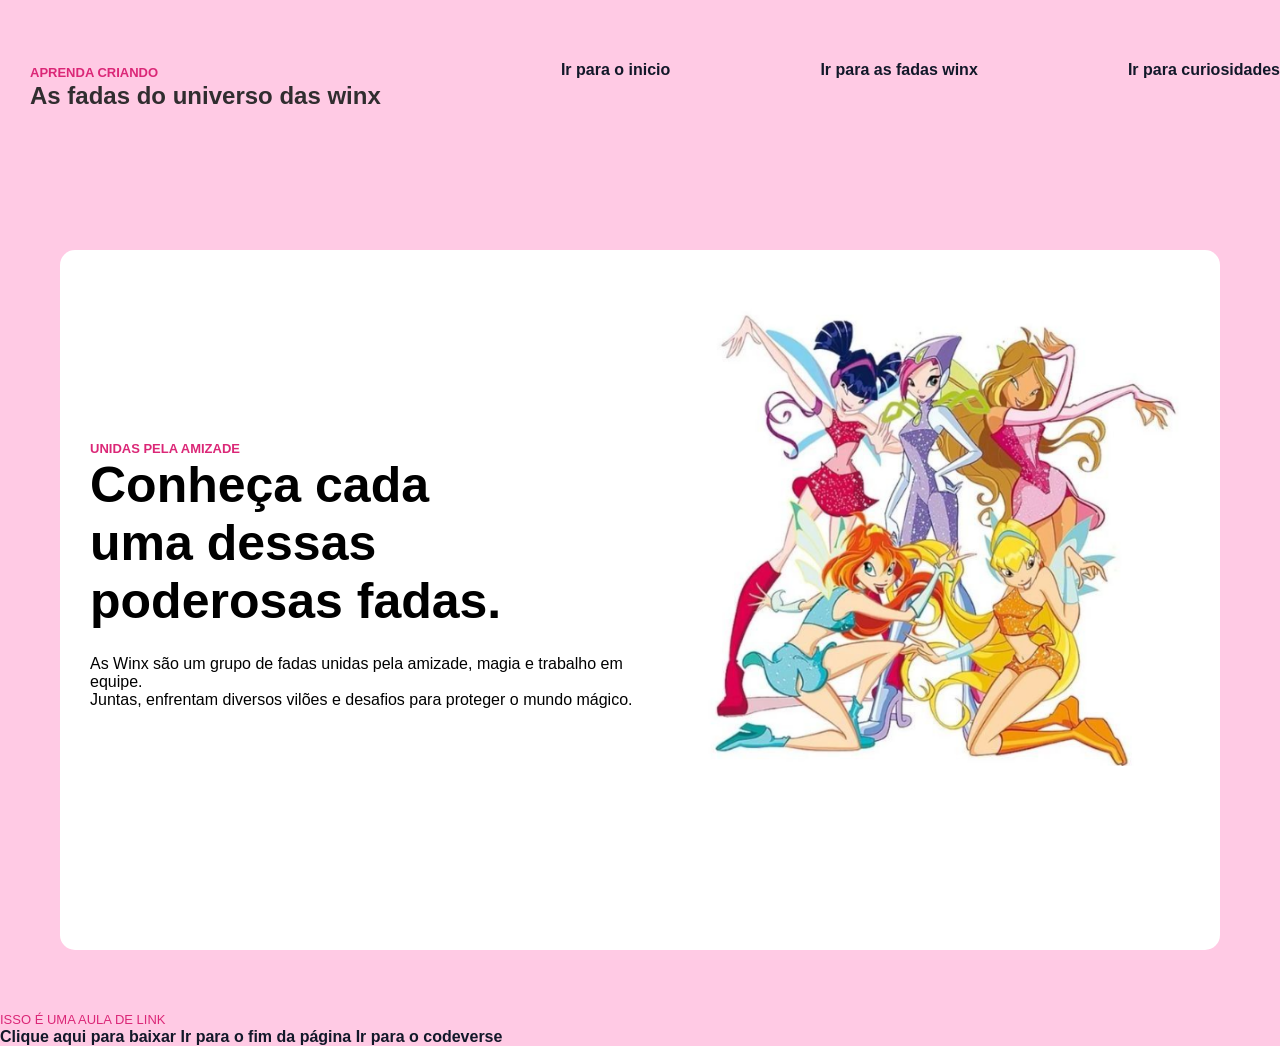
==== index.html @ 01e0fd9b "winx pt2" ====
<!DOCTYPE html>
<html lang="pt-BR">
    <head>
        <meta charset="UTF-8" />
        <title> Clube das winx</title>
        <link rel="stylesheet" href="css/style.css" />
    </head>
    <body>
        <header>
             <section>
                <article>
                    <h1><small>Aprenda criando</small></h1>
                    <h2>As fadas do universo das winx</h2>
                </article>
            </section>

            <a href="pages/inicio.html">Ir para o inicio</a>
            <a href="pages/fadas.html">Ir para as fadas winx</a>
            <a href="pages/curiosidades.html">Ir para curiosidades</a>

        </header>
        <main>
            <section>
                <article>
                     <section id="introducao">
                <article>
                    <h1><small>unidas pela amizade</small></h1>
                    <h3>Conheça cada<br>uma dessas<br>poderosas fadas.</h3>
                  <p>As Winx são um grupo de fadas unidas pela amizade, magia e trabalho em equipe.<br> Juntas, enfrentam diversos vilões e desafios para proteger o mundo mágico.</p>
                </article>

                <img src="assets/img/clube-das-winx.png" alt="imagem de todas as fadas"/>
            </section>
        </main>
        <footer id="footer">
            <small>Isso é uma aula de link</small>
        </footer>
    </body>
</html>
            <a href="assets/files/teste.txt" download>Clique aqui para baixar</a>
            <a href="#footer">Ir para o fim da página</a>
            <a href="https://codeverse.dev.br" target="_blank" rel="noreferrer">Ir para o codeverse</a>
---- css/style.css ----
* {
    padding: 0;
    margin: 0;
    box-sizing: border-box;
}

body {
    font-family:'Franklin Gothic Medium', 'Arial Narrow', Arial, sans-serif;
    background-color: rgb(255, 202, 228);
    color: #000000;
}

header {
    color: rgb(48, 45, 47);
    margin-bottom: 10px;
    display: flex;
    justify-content: space-between;
    align-items: center;
    padding-bottom: 0px;
}

header p {
    color: rgb(250, 147, 205);
    display: flex;
}

a {
   color: #121829;
    text-decoration: none;
    font-weight: bold;
    transition: 0.3s;
}


#menu {
    display: flex;
    flex-direction: row;
    justify-content: flex-end;
    align-items: center;
    flex-wrap: nowrap;
    gap: 16px;
}
  #menu p {
    color: #000000;

}




main {
    padding: 30px;
}

section {
    display: flex;
    flex-direction: row;
    gap: 30px;
    padding: 30px;
    align-items: center;
    justify-content: space-between;
    margin-top: 30px;
    border-radius: 15px;

}

 h3 {
        font-size: 50px;
        margin-bottom: 25px;

 }

 section img {
    width: 500px;
    height: 550px;
    border-radius: 12px;
    object-fit: cover;
}

.titulo-destaque {
    margin-top: 80px;
    margin-bottom: 20px;
}

#introducao {
    background-color: white;
    margin-top: 10px;
    padding-top: 50px;
    padding-bottom: 100px;
}

small {
    color: #db2777;
    text-transform: uppercase;
    font-size: 13px;
}
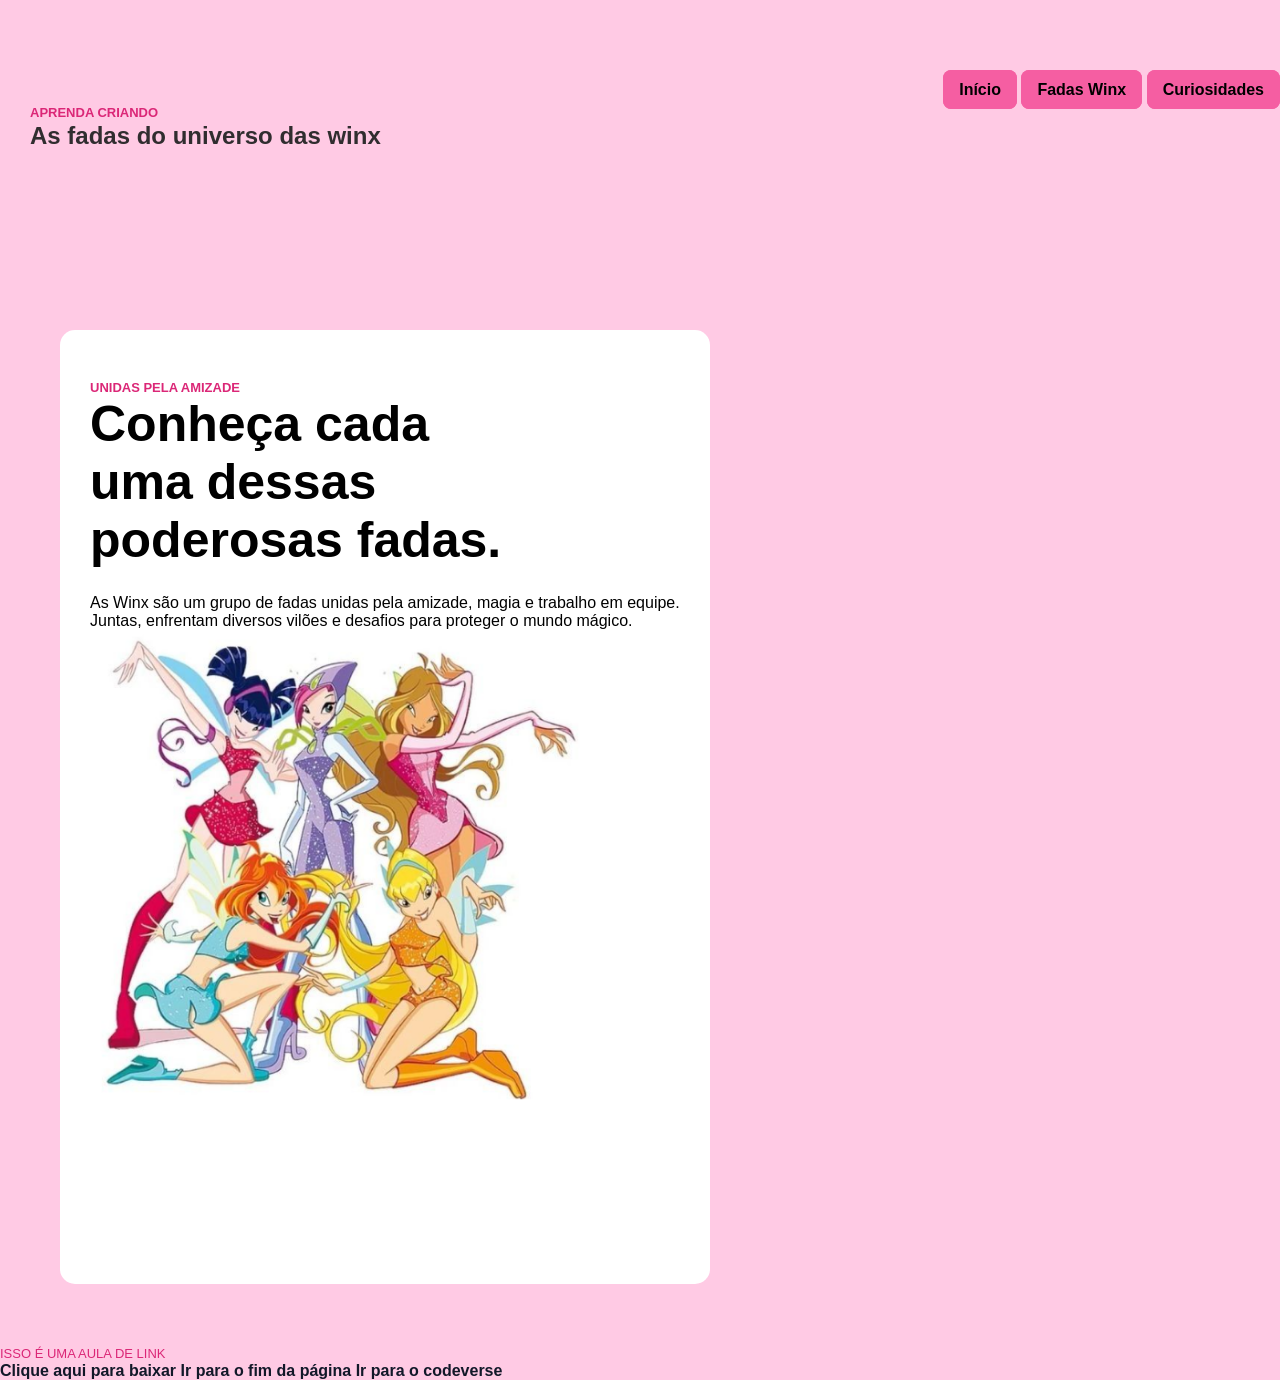
==== commit 8339da48: "winx links" ====
--- a/index.html
+++ b/index.html
@@ -14,9 +14,13 @@
                 </article>
             </section>
 
-            <a href="pages/inicio.html">Ir para o inicio</a>
-            <a href="pages/fadas.html">Ir para as fadas winx</a>
-            <a href="pages/curiosidades.html">Ir para curiosidades</a>
+        <nav class="container-botoes">
+    <a href="#" class="card-botao">Início</a>
+    <a href="#" class="card-botao">Fadas Winx</a>
+    <a href="#" class="card-botao">Curiosidades</a>
+       </nav>
+         
+        
 
         </header>
         <main>
--- a/css/style.css
+++ b/css/style.css
@@ -8,7 +8,9 @@
     font-family:'Franklin Gothic Medium', 'Arial Narrow', Arial, sans-serif;
     background-color: rgb(255, 202, 228);
     color: #000000;
+    padding-top: 40px; 
 }
+
 
 header {
     color: rgb(48, 45, 47);
@@ -29,8 +31,21 @@
     text-decoration: none;
     font-weight: bold;
     transition: 0.3s;
+
 }
 
+.card-botao {
+    background: #f55ea2;
+    color: #000000;
+    text-decoration: none;
+    padding: 10px 15px;
+    border: 1px solid #f55ea2;
+    border-radius: 8px; 
+}
+
+ .container-botoes {
+    margin-bottom: 40px; 
+}
 
 #menu {
     display: flex;
@@ -87,6 +102,8 @@
     margin-top: 10px;
     padding-top: 50px;
     padding-bottom: 100px;
+    display: block;
+    margin-top: 50px !important;
 }
 
 small {
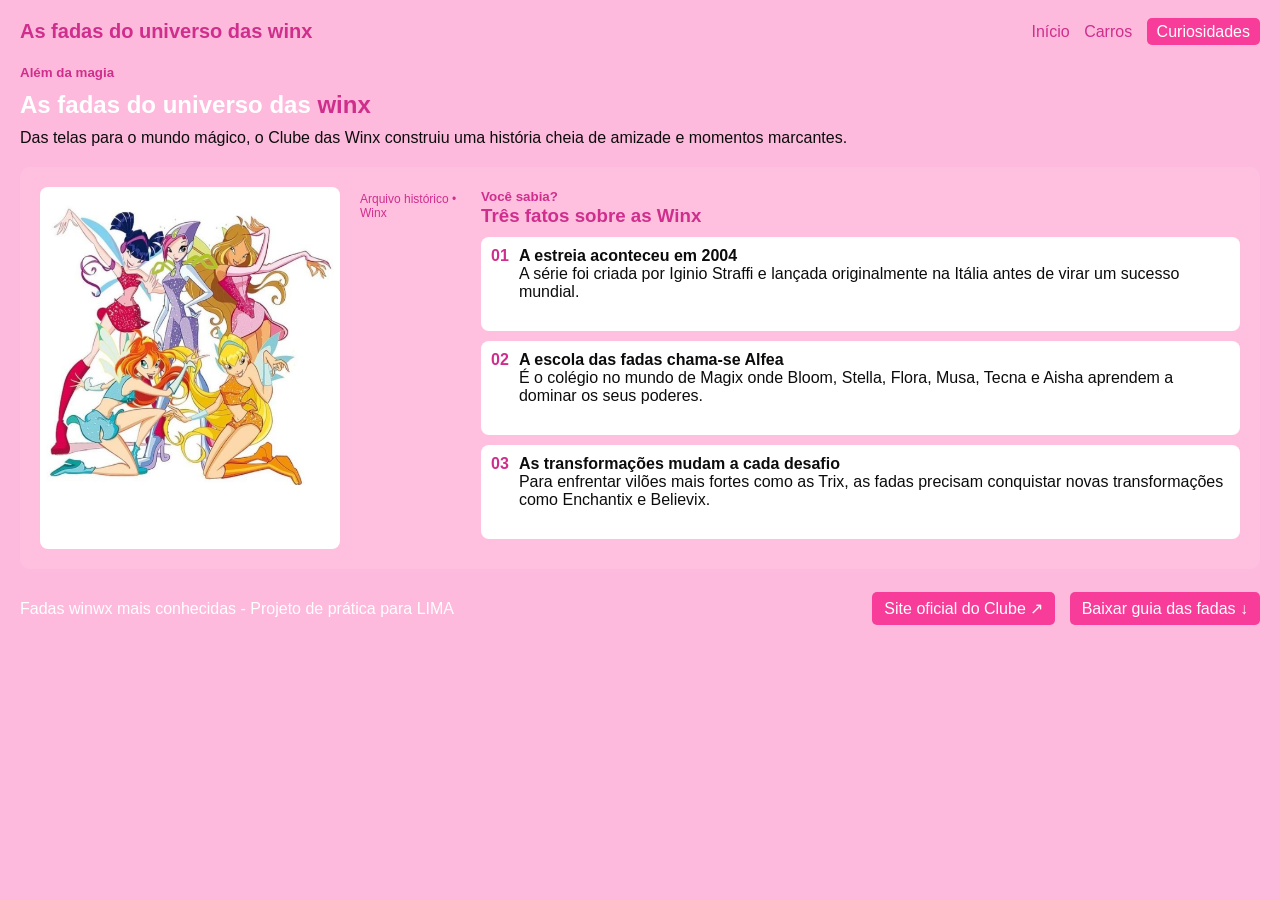
==== commit 2a6cb18d: "winx" ====
--- a/index.html
+++ b/index.html
@@ -2,45 +2,72 @@
 <html lang="pt-BR">
     <head>
         <meta charset="UTF-8" />
-        <title> Clube das winx</title>
+        <title>Clube das winx</title>
         <link rel="stylesheet" href="css/style.css" />
     </head>
     <body>
+          
+      
         <header>
-             <section>
+            <section id="inicio">
                 <article>
-                    <h1><small>Aprenda criando</small></h1>
-                    <h2>As fadas do universo das winx</h2>
+                    <h1>As fadas do universo das winx</h1>
                 </article>
             </section>
 
-        <nav class="container-botoes">
-    <a href="#" class="card-botao">Início</a>
-    <a href="#" class="card-botao">Fadas Winx</a>
-    <a href="#" class="card-botao">Curiosidades</a>
-       </nav>
-         
-        
+            <section id="menu">
+                <a href="#inicio">Início</a>
+                <a href="pages/carros.html">Carros</a>
+                <a href="pages/curiosidades.html">Curiosidades</a>
+            </section>
+        </header>
 
-        </header>
         <main>
+          
             <section>
-                <article>
-                     <section id="introducao">
-                <article>
-                    <h1><small>unidas pela amizade</small></h1>
-                    <h3>Conheça cada<br>uma dessas<br>poderosas fadas.</h3>
-                  <p>As Winx são um grupo de fadas unidas pela amizade, magia e trabalho em equipe.<br> Juntas, enfrentam diversos vilões e desafios para proteger o mundo mágico.</p>
+                <small>Além da magia</small>
+                <h2>As fadas do universo das <strong>winx</strong></h2>
+                <p>Das telas para o mundo mágico, o Clube das Winx construiu uma história cheia de amizade e momentos marcantes.</p>
+            </section>
+
+             
+            <section id="introducao">
+                
+              
+                    <img src="assets/img/clube-das-winx.png" alt="imagem de todas as fadas"/>
+                    <p class="legenda-imagem">Arquivo histórico • Winx</p>
                 </article>
 
-                <img src="assets/img/clube-das-winx.png" alt="imagem de todas as fadas"/>
+                <article>
+                    <small>Você sabia?</small>
+                    <h3>Três fatos sobre as Winx</h3>
+
+                    <article>
+                        <p>01</p>
+                        <p><strong>A estreia aconteceu em 2004</strong><br>A série foi criada por Iginio Straffi e lançada originalmente na Itália antes de virar um sucesso mundial.</p>
+                    </article>
+
+                    <article>
+                        <p>02</p>
+                        <p><strong>A escola das fadas chama-se Alfea</strong><br>É o colégio no mundo de Magix onde Bloom, Stella, Flora, Musa, Tecna e Aisha aprendem a dominar os seus poderes.</p>
+                    </article>
+
+                    <article>
+                        <p>03</p>
+                        <p><strong>As transformações mudam a cada desafio</strong><br>Para enfrentar vilões mais fortes como as Trix, as fadas precisam conquistar novas transformações como Enchantix e Believix.</p>
+                    </article>
+                </article>
+
             </section>
         </main>
+
         <footer id="footer">
-            <small>Isso é uma aula de link</small>
+            <p>Fadas winwx mais conhecidas - Projeto de prática para LIMA</p>
+            <section id="menu-final">
+                <a href="https://codeverse.dev.br" target="_blank" rel="noreferrer">Site oficial do Clube ↗</a>
+                <a href="assets/files/teste.txt" download>Baixar guia das fadas ↓</a>
+            </section>
         </footer>
+
     </body>
-</html>
-            <a href="assets/files/teste.txt" download>Clique aqui para baixar</a>
-            <a href="#footer">Ir para o fim da página</a>
-            <a href="https://codeverse.dev.br" target="_blank" rel="noreferrer">Ir para o codeverse</a>
+</html>
--- a/css/style.css
+++ b/css/style.css
@@ -1,113 +1,119 @@
 * {
+    margin: 0;
     padding: 0;
-    margin: 0;
     box-sizing: border-box;
 }
 
 body {
-    font-family:'Franklin Gothic Medium', 'Arial Narrow', Arial, sans-serif;
-    background-color: rgb(255, 202, 228);
-    color: #000000;
-    padding-top: 40px; 
+    font-family: Arial, sans-serif;
+    background-color: #fdbadc;
+    padding: 20px;
 }
 
 
 header {
-    color: rgb(48, 45, 47);
-    margin-bottom: 10px;
     display: flex;
     justify-content: space-between;
     align-items: center;
-    padding-bottom: 0px;
+    margin-bottom: 20px;
 }
 
-header p {
-    color: rgb(250, 147, 205);
-    display: flex;
+#inicio h1 {
+    font-size: 20px;
+    color: #cf2e8c;
 }
 
-a {
-   color: #121829;
+#menu a {
+    color: #cf2e8c;
     text-decoration: none;
-    font-weight: bold;
-    transition: 0.3s;
-
+    margin-left: 10px;
 }
 
-.card-botao {
-    background: #f55ea2;
-    color: #000000;
-    text-decoration: none;
-    padding: 10px 15px;
-    border: 1px solid #f55ea2;
-    border-radius: 8px; 
-}
-
- .container-botoes {
-    margin-bottom: 40px; 
-}
-
-#menu {
-    display: flex;
-    flex-direction: row;
-    justify-content: flex-end;
-    align-items: center;
-    flex-wrap: nowrap;
-    gap: 16px;
-}
-  #menu p {
-    color: #000000;
-
+#menu a:last-child {
+    background-color: #f73c99;
+    color: white;
+    padding: 5px 10px;
+    border-radius: 5px;
 }
 
 
-
-
-main {
-    padding: 30px;
+small {
+    color: #cf2e8c;
+    font-weight: bold;
 }
 
-section {
-    display: flex;
-    flex-direction: row;
-    gap: 30px;
-    padding: 30px;
-    align-items: center;
-    justify-content: space-between;
-    margin-top: 30px;
-    border-radius: 15px;
-
+h2 {
+    color: white;
+    margin: 10px 0;
 }
 
- h3 {
-        font-size: 50px;
-        margin-bottom: 25px;
-
- }
-
- section img {
-    width: 500px;
-    height: 550px;
-    border-radius: 12px;
-    object-fit: cover;
+h2 strong {
+    color: #cf2e8c;
 }
 
-.titulo-destaque {
-    margin-top: 80px;
+main section p {
+    color: rgb(12, 12, 12);
     margin-bottom: 20px;
 }
 
+
 #introducao {
-    background-color: white;
-    margin-top: 10px;
-    padding-top: 50px;
-    padding-bottom: 100px;
-    display: block;
-    margin-top: 50px !important;
+    background-color: #ffc0e0;
+    border-radius: 10px;
+    padding: 20px;
+    display: flex;
+    gap: 20px;
 }
 
-small {
-    color: #db2777;
-    text-transform: uppercase;
-    font-size: 13px;
+#introducao img {
+    width: 300px;
+    border-radius: 8px;
 }
+
+.legenda-imagem {
+    color: #cf2e8c;
+    font-size: 12px;
+    margin-top: 5px;
+}
+
+#introducao h3 {
+    color: #cf2e8c;
+    margin-bottom: 10px;
+}
+
+
+#introducao article article {
+    background-color: white;
+    border-radius: 8px;
+    padding: 10px;
+    margin-bottom: 10px;
+    display: flex;
+    gap: 10px;
+    color: black;
+}
+
+#introducao article article p:first-child {
+    font-weight: bold;
+    color: #cf2e8c;
+}
+
+
+footer {
+    display: flex;
+    justify-content: space-between;
+    align-items: center;
+    margin-top: 30px;
+}
+
+footer p {
+    color: white;
+}
+
+#menu-final a {
+    background-color: #f73c99;
+    color: white;
+    text-decoration: none;
+    padding: 8px 12px;
+    border-radius: 5px;
+    margin-left: 10px;
+}
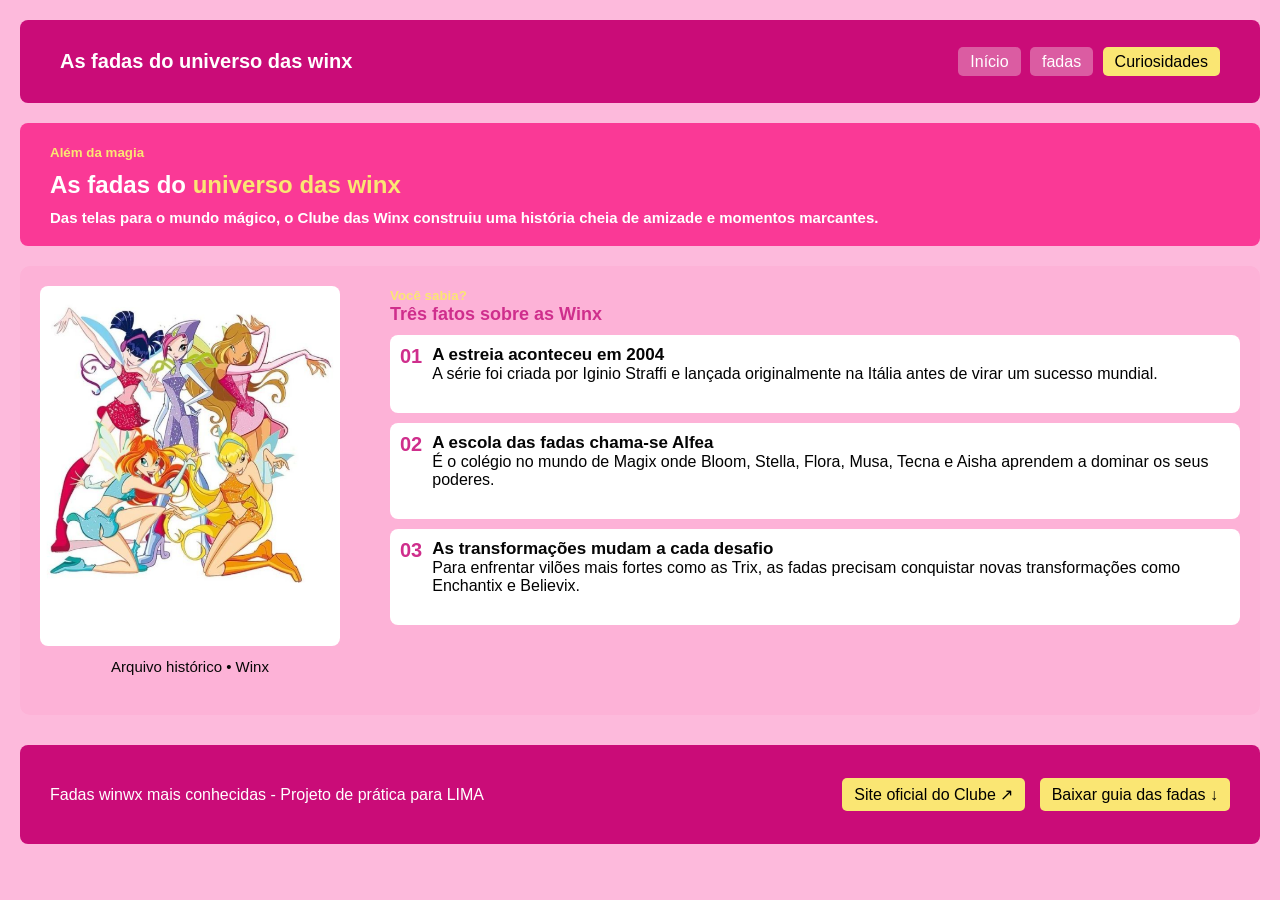
==== commit 5fc0c1cc: "winx links" ====
--- a/index.html
+++ b/index.html
@@ -16,24 +16,24 @@
             </section>
 
             <section id="menu">
-                <a href="#inicio">Início</a>
-                <a href="pages/carros.html">Carros</a>
-                <a href="pages/curiosidades.html">Curiosidades</a>
+               <a href="#inicio" id="link-inicio">Início</a>
+               <a href="pages/carros.html" id="link-carros">fadas</a>
+               <a href="pages/curiosidades.html" id="link-curiosidades">Curiosidades</a>
             </section>
         </header>
 
         <main>
           
-            <section>
+            <section id="caixa-texto">
                 <small>Além da magia</small>
-                <h2>As fadas do universo das <strong>winx</strong></h2>
-                <p>Das telas para o mundo mágico, o Clube das Winx construiu uma história cheia de amizade e momentos marcantes.</p>
+                <h2>As fadas do <strong>universo das winx</strong></h2>
+                <h3>Das telas para o mundo mágico, o Clube das Winx construiu uma história cheia de amizade e momentos marcantes.</h3>
             </section>
 
              
             <section id="introducao">
                 
-              
+                <article>
                     <img src="assets/img/clube-das-winx.png" alt="imagem de todas as fadas"/>
                     <p class="legenda-imagem">Arquivo histórico • Winx</p>
                 </article>
--- a/css/style.css
+++ b/css/style.css
@@ -16,30 +16,52 @@
     justify-content: space-between;
     align-items: center;
     margin-bottom: 20px;
+    background-color: #ca0c78; 
+    padding: 30px 40px;       
+    border-radius: 8px;
 }
 
 #inicio h1 {
     font-size: 20px;
-    color: #cf2e8c;
+    color: #ffffff;
 }
 
 #menu a {
-    color: #cf2e8c;
     text-decoration: none;
     margin-left: 10px;
+    text-decoration: none;
+    padding: 6px 12px;
+    border-radius: 5px;
+    margin-left: 5px;
+}
+  #link-inicio {
+    background-color: #db5ca2; 
+    color: #ffffff;            
 }
 
-#menu a:last-child {
-    background-color: #f73c99;
-    color: white;
-    padding: 5px 10px;
-    border-radius: 5px;
+  #link-carros {
+    background-color: #db5ca2; 
+    color: white;              
+}
+
+  #link-curiosidades {
+    background-color: #fae673;
+    color: rgb(0, 0, 0);              
+}           
+
+#caixa-texto {
+    background-color: #fa3996; 
+    padding: 20px 30px;        
+    border-radius: 8px;        
+    margin-bottom: 20px;       
 }
 
 
 small {
-    color: #cf2e8c;
+    color:  #fae673;
     font-weight: bold;
+    font-size: 14
+    px;
 }
 
 h2 {
@@ -48,39 +70,58 @@
 }
 
 h2 strong {
-    color: #cf2e8c;
+    color: #fae673;
 }
 
 main section p {
-    color: rgb(12, 12, 12);
+    color: rgb(2, 2, 2);
     margin-bottom: 20px;
 }
 
 
 #introducao {
-    background-color: #ffc0e0;
+    background-color: #fdb2d7;
     border-radius: 10px;
     padding: 20px;
     display: flex;
-    gap: 20px;
+    gap: 50px;
+    
+}
+
+#bloco-imagem {
+    display: flex;
+    flex-direction: column;
+    align-items: center;
 }
 
 #introducao img {
     width: 300px;
     border-radius: 8px;
+    height: auto;
 }
 
 .legenda-imagem {
-    color: #cf2e8c;
-    font-size: 12px;
-    margin-top: 5px;
+    color: #070707;
+    font-size: 15px;
+    margin-top: 8px;
+    text-align: center;
 }
 
 #introducao h3 {
     color: #cf2e8c;
     margin-bottom: 10px;
+    font-size: 18px;
 }
 
+h3 {
+   color: #ffffff;
+   font-size: 15px;
+}    
+
+#introducao article article strong {
+    font-size: 17px; 
+    color: #050505;  
+}
 
 #introducao article article {
     background-color: white;
@@ -95,6 +136,7 @@
 #introducao article article p:first-child {
     font-weight: bold;
     color: #cf2e8c;
+    font-size: 20px;
 }
 
 
@@ -103,6 +145,9 @@
     justify-content: space-between;
     align-items: center;
     margin-top: 30px;
+    background-color: #ca0c78;
+    padding: 40px 30px;
+    border-radius: 8px;
 }
 
 footer p {
@@ -110,8 +155,8 @@
 }
 
 #menu-final a {
-    background-color: #f73c99;
-    color: white;
+    background-color: #fae673;;
+    color: rgb(0, 0, 0);
     text-decoration: none;
     padding: 8px 12px;
     border-radius: 5px;
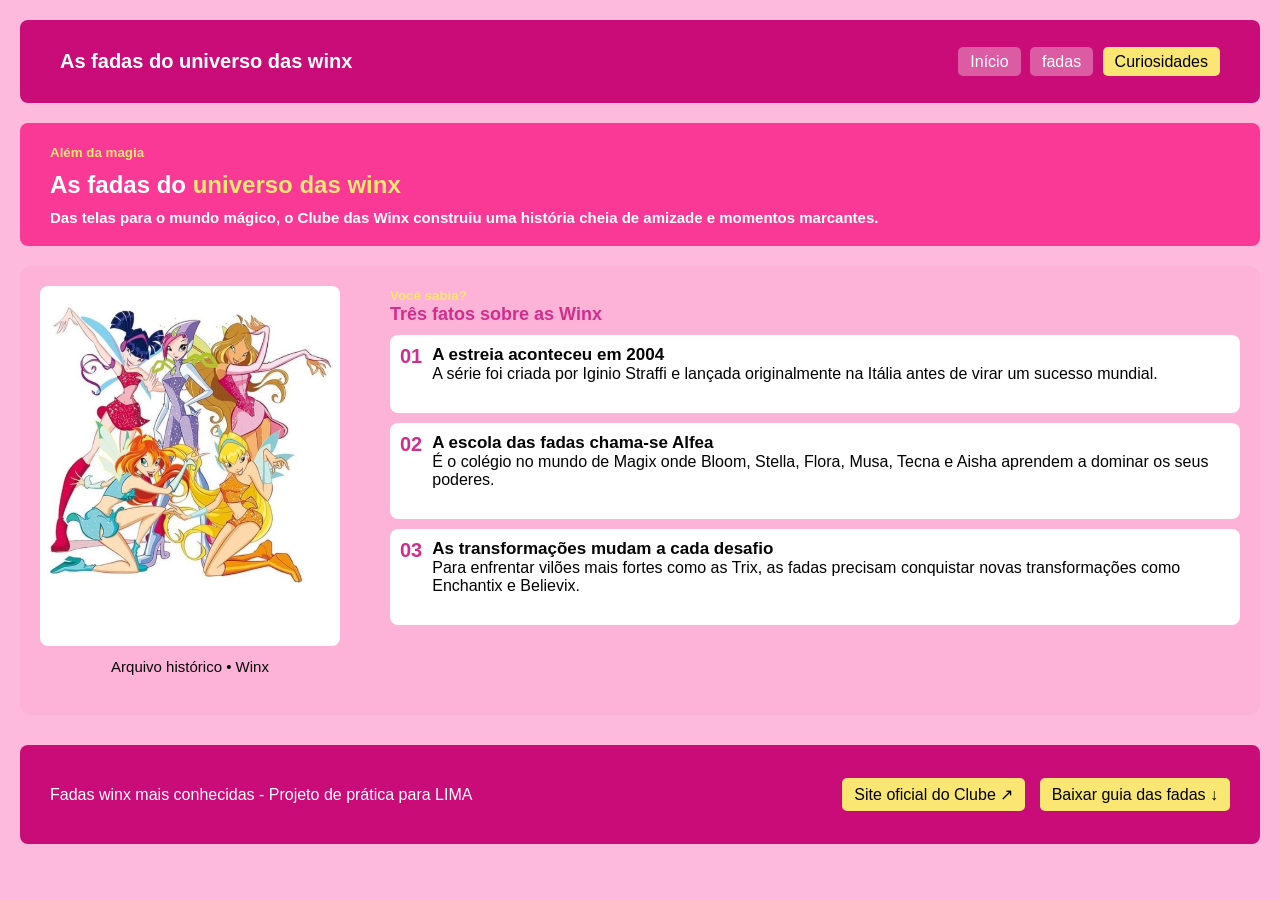
==== commit c72c7c32: "winx links" ====
--- a/index.html
+++ b/index.html
@@ -17,7 +17,7 @@
 
             <section id="menu">
                <a href="#inicio" id="link-inicio">Início</a>
-               <a href="pages/carros.html" id="link-carros">fadas</a>
+               <a href="pages/fadas.html" id="link-fadas">fadas</a>
                <a href="pages/curiosidades.html" id="link-curiosidades">Curiosidades</a>
             </section>
         </header>
@@ -62,7 +62,7 @@
         </main>
 
         <footer id="footer">
-            <p>Fadas winwx mais conhecidas - Projeto de prática para LIMA</p>
+            <p>Fadas winx mais conhecidas - Projeto de prática para LIMA</p>
             <section id="menu-final">
                 <a href="https://codeverse.dev.br" target="_blank" rel="noreferrer">Site oficial do Clube ↗</a>
                 <a href="assets/files/teste.txt" download>Baixar guia das fadas ↓</a>
--- a/css/style.css
+++ b/css/style.css
@@ -39,7 +39,7 @@
     color: #ffffff;            
 }
 
-  #link-carros {
+  #link-fadas {
     background-color: #db5ca2; 
     color: white;              
 }
